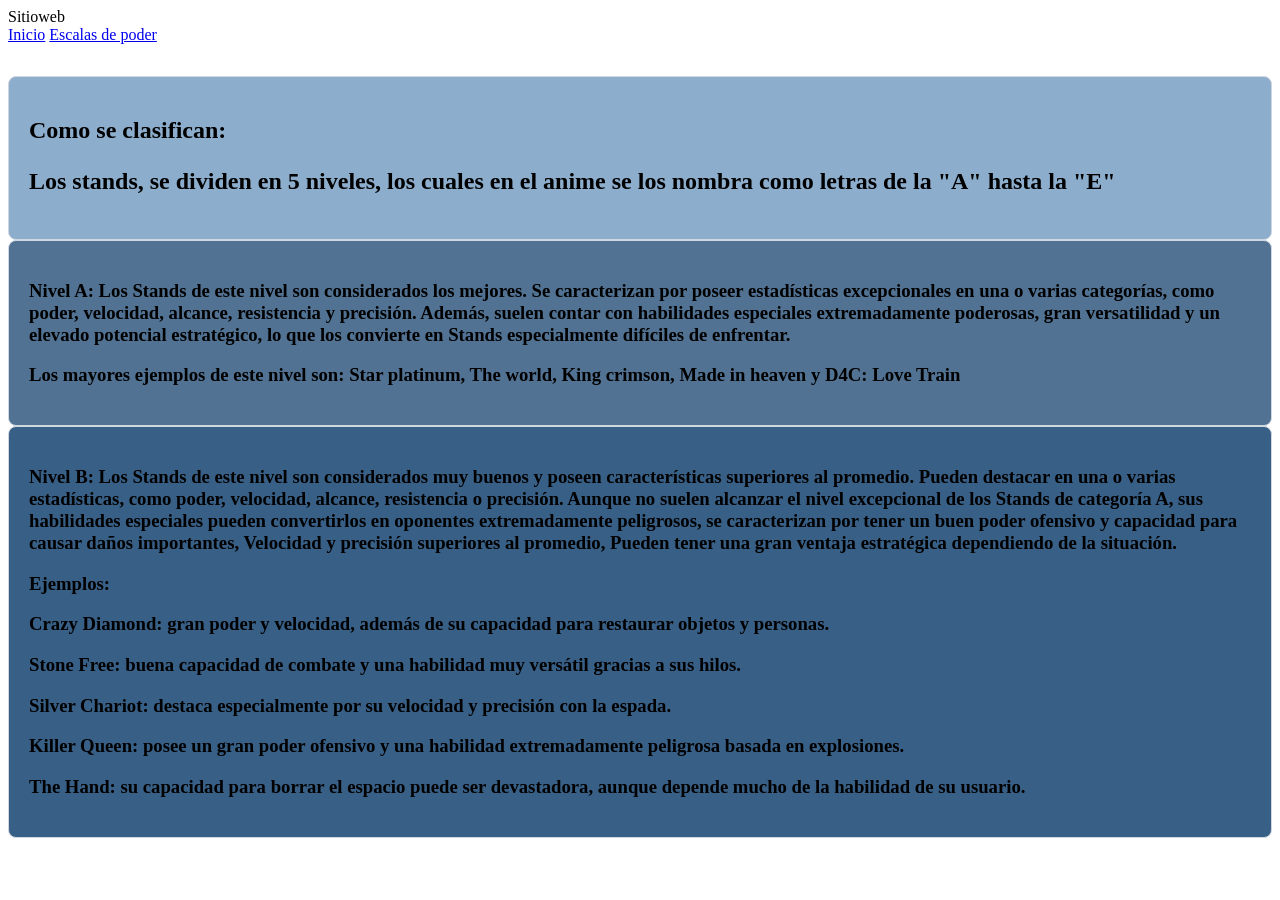
==== clasificaciones.html @ 3e74b8ee "Trabajo.github" ====
<!DOCTYPE html>
<html lang="es">
<head>
    <meta charset="UTF-8">
    <meta name="viewport" content="width=device-width, initial-scale=1.0">
    <link rel="stylesheet" href="estilos.css">
    <title>github practica</title>
</head>
<body class="contenedor">
    <header>
        <div class="logo">Sitioweb</div>
        <nav class="menu">
            <a href="index.html">Inicio</a>
            <a href="escalas.html">Escalas de poder</a>
        </nav>
    </header>
    <section class="contenedor-bloques"></section>
    <article class="bloque1">
        <h1> Como se clasifican: </h1>
        <h1>
            <p>Los stands, se dividen en 5 niveles, los cuales en el anime se los nombra como letras de la "A" hasta la "E"

            </p>
        </h1>
    </article>
    <article class="bloque2">
        <h3>
            <p2> Nivel A: Los Stands de este nivel son considerados los mejores. Se caracterizan por poseer estadísticas excepcionales en una o varias categorías, como poder, velocidad, alcance, resistencia y precisión. Además, suelen contar con habilidades especiales extremadamente poderosas, gran versatilidad y un elevado potencial estratégico, lo que los convierte en Stands especialmente difíciles de enfrentar. 
            </p2>
            <p>Los mayores ejemplos de este nivel son:
                Star platinum, The world, King crimson, Made in heaven y D4C: Love Train
            </p>
        </h3>
    </article>
    <article class="bloque3">
        <h3>
            <p> Nivel B: Los Stands de este nivel son considerados muy buenos y poseen características superiores al promedio. Pueden destacar en una o varias estadísticas, como poder, velocidad, alcance, resistencia o precisión. Aunque no suelen alcanzar el nivel excepcional de los Stands de categoría A, sus habilidades especiales pueden convertirlos en oponentes extremadamente peligrosos,
                se caracterizan por tener un buen poder ofensivo y capacidad para causar daños importantes, Velocidad y precisión superiores al promedio, Pueden tener una gran ventaja estratégica dependiendo de la situación.
            </p>

            <p>Ejemplos: </p>
               <p> Crazy Diamond: gran poder y velocidad, además de su capacidad para restaurar objetos y personas. </p>
               <p> Stone Free: buena capacidad de combate y una habilidad muy versátil gracias a sus hilos. </p>
                <p>Silver Chariot: destaca especialmente por su velocidad y precisión con la espada. </p>
                <p>Killer Queen: posee un gran poder ofensivo y una habilidad extremadamente peligrosa basada en explosiones. </p>
                <p>The Hand: su capacidad para borrar el espacio puede ser devastadora, aunque depende mucho de la habilidad de su usuario.</p>    
        </h3>
    </article>
</body>
</html>
---- estilos.css ----
.contenedor-bloques {
display: flex;
flex-direction: column; /* Apilados verticalmente */
gap: 16px;
padding: 16px;
}
.bloque1 {
background-color: #8dadcc;
border-radius: 8px;
padding: 20px;
border: 1px solid #d0d7de;
}

.bloque2 {
background-color: #517292;
border-radius: 8px;
padding: 20px;
border: 1px solid #d0d7de;
}

.bloque3 {
background-color: #385f86;
border-radius: 8px;
padding: 20px;
border: 1px solid #d0d7de;
}

.bloque4 {
background-color: #1f456b;
border-radius: 8px;
padding: 20px;
border: 1px solid #d0d7de;
}

/* 2. TABLET: Pantallas de 768px o más */
@media (min-width: 768px) {
.contenedor-tarjetas {
flex-direction: row; /* Pasan a fila */
flex-wrap: wrap; /* Permite saltos de línea */
}
.tarjeta {
/* 2 columnas: cada tarjeta ocupa la mitad menos el espacio del gap */
flex: 1 1 calc(50% - 16px);
}
}
/* 3. DESKTOP: Pantallas de 1024px o más */
@media (min-width: 1024px) {
.tarjeta {
/* 3 columnas: las tres se distribuyen equitativamente en una fila */
flex: 1 1 calc(33.333% - 16px);
}
}
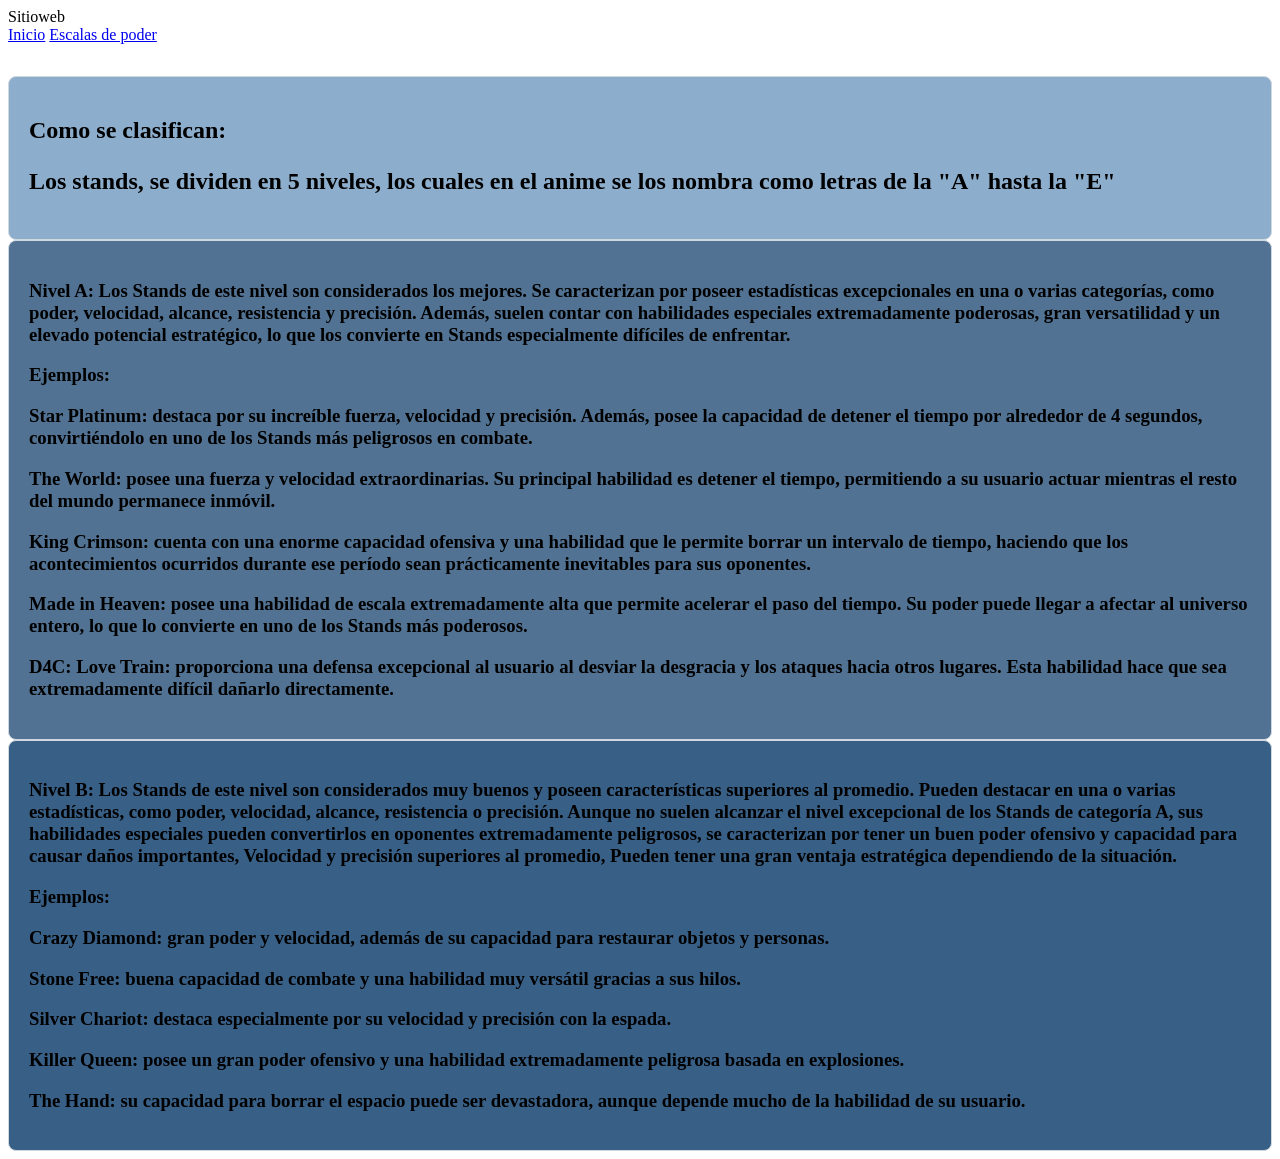
==== commit 9842b278: "Trabajo.github" ====
--- a/clasificaciones.html
+++ b/clasificaciones.html
@@ -23,15 +23,21 @@
             </p>
         </h1>
     </article>
+
     <article class="bloque2">
         <h3>
             <p2> Nivel A: Los Stands de este nivel son considerados los mejores. Se caracterizan por poseer estadísticas excepcionales en una o varias categorías, como poder, velocidad, alcance, resistencia y precisión. Además, suelen contar con habilidades especiales extremadamente poderosas, gran versatilidad y un elevado potencial estratégico, lo que los convierte en Stands especialmente difíciles de enfrentar. 
             </p2>
-            <p>Los mayores ejemplos de este nivel son:
-                Star platinum, The world, King crimson, Made in heaven y D4C: Love Train
-            </p>
+            <p>Ejemplos: </p>
+              <p>Star Platinum: destaca por su increíble fuerza, velocidad y precisión. Además, posee la capacidad de detener el tiempo por alrededor de 4 segundos, convirtiéndolo en uno de los Stands más peligrosos en combate.</p>
+              <p>The World: posee una fuerza y velocidad extraordinarias. Su principal habilidad es detener el tiempo, permitiendo a su usuario actuar mientras el resto del mundo permanece inmóvil.</p>
+              <p>King Crimson: cuenta con una enorme capacidad ofensiva y una habilidad que le permite borrar un intervalo de tiempo, haciendo que los acontecimientos ocurridos durante ese período sean prácticamente inevitables para sus oponentes.</p>
+              <p>Made in Heaven: posee una habilidad de escala extremadamente alta que permite acelerar el paso del tiempo. Su poder puede llegar a afectar al universo entero, lo que lo convierte en uno de los Stands más poderosos.</p>
+              <p>D4C: Love Train: proporciona una defensa excepcional al usuario al desviar la desgracia y los ataques hacia otros lugares. Esta habilidad hace que sea extremadamente difícil dañarlo directamente.</p>
+
         </h3>
     </article>
+
     <article class="bloque3">
         <h3>
             <p> Nivel B: Los Stands de este nivel son considerados muy buenos y poseen características superiores al promedio. Pueden destacar en una o varias estadísticas, como poder, velocidad, alcance, resistencia o precisión. Aunque no suelen alcanzar el nivel excepcional de los Stands de categoría A, sus habilidades especiales pueden convertirlos en oponentes extremadamente peligrosos,
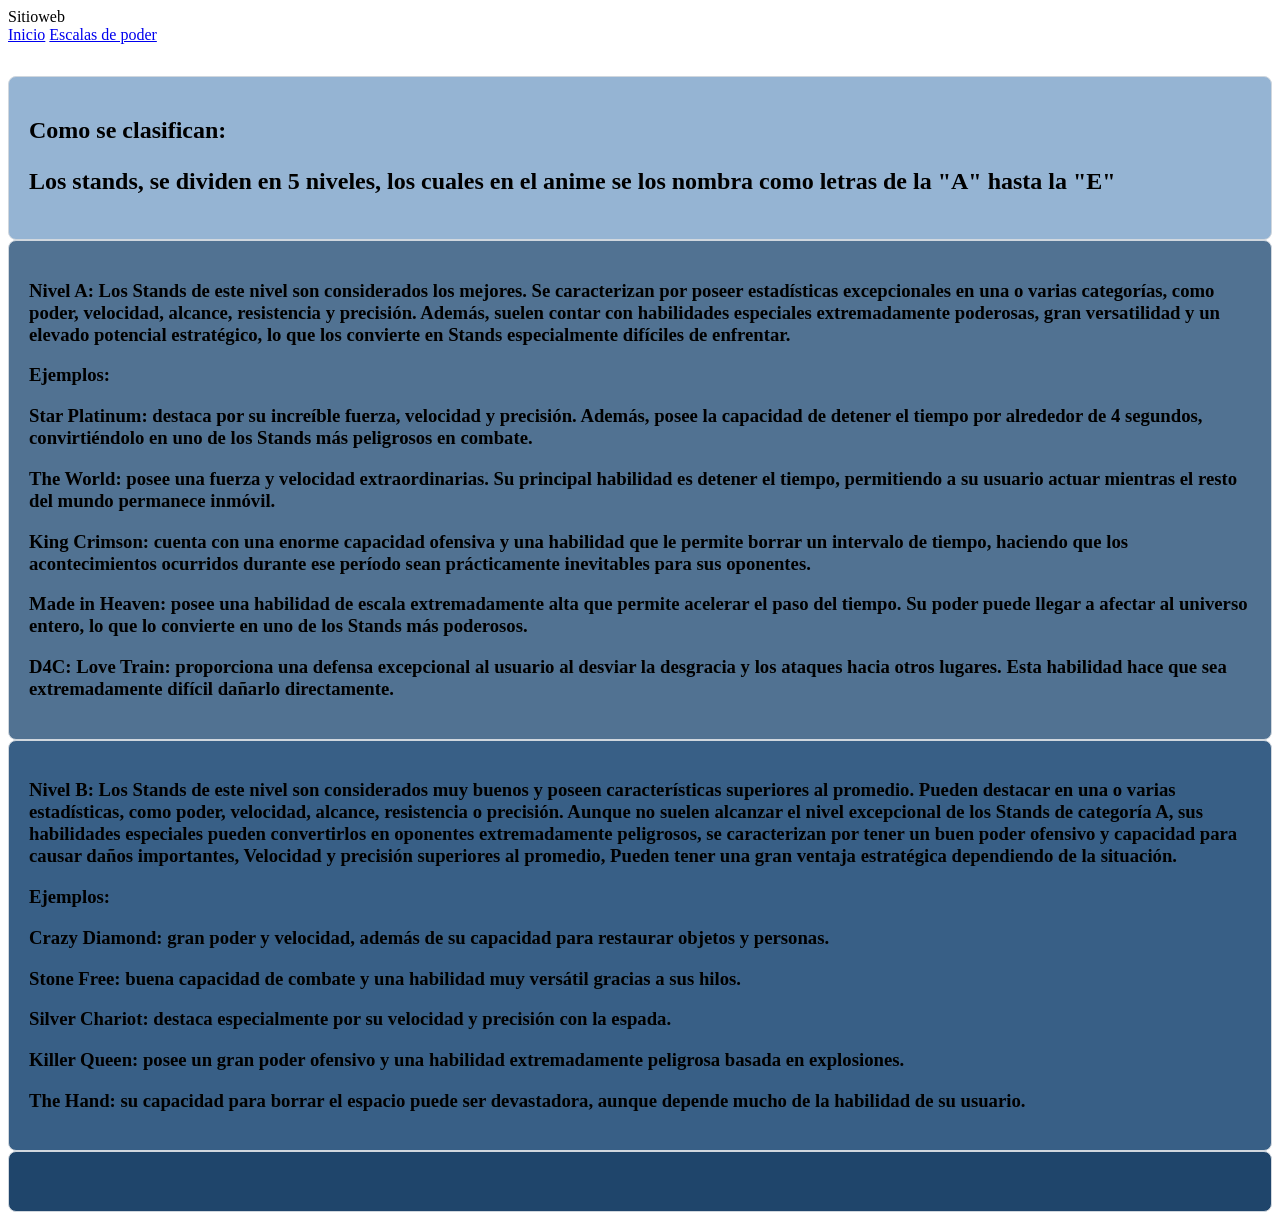
==== commit 400adc2c: "Trabajo.github" ====
--- a/clasificaciones.html
+++ b/clasificaciones.html
@@ -18,16 +18,14 @@
     <article class="bloque1">
         <h1> Como se clasifican: </h1>
         <h1>
-            <p>Los stands, se dividen en 5 niveles, los cuales en el anime se los nombra como letras de la "A" hasta la "E"
-
-            </p>
+            <p>Los stands, se dividen en 5 niveles, los cuales en el anime se los nombra como letras de la "A" hasta la "E" </p>
         </h1>
     </article>
 
     <article class="bloque2">
         <h3>
-            <p2> Nivel A: Los Stands de este nivel son considerados los mejores. Se caracterizan por poseer estadísticas excepcionales en una o varias categorías, como poder, velocidad, alcance, resistencia y precisión. Además, suelen contar con habilidades especiales extremadamente poderosas, gran versatilidad y un elevado potencial estratégico, lo que los convierte en Stands especialmente difíciles de enfrentar. 
-            </p2>
+            <p> Nivel A: Los Stands de este nivel son considerados los mejores. Se caracterizan por poseer estadísticas excepcionales en una o varias categorías, como poder, velocidad, alcance, resistencia y precisión. Además, suelen contar con habilidades especiales extremadamente poderosas, gran versatilidad y un elevado potencial estratégico, lo que los convierte en Stands especialmente difíciles de enfrentar. 
+            </p>
             <p>Ejemplos: </p>
               <p>Star Platinum: destaca por su increíble fuerza, velocidad y precisión. Además, posee la capacidad de detener el tiempo por alrededor de 4 segundos, convirtiéndolo en uno de los Stands más peligrosos en combate.</p>
               <p>The World: posee una fuerza y velocidad extraordinarias. Su principal habilidad es detener el tiempo, permitiendo a su usuario actuar mientras el resto del mundo permanece inmóvil.</p>
@@ -52,5 +50,11 @@
                 <p>The Hand: su capacidad para borrar el espacio puede ser devastadora, aunque depende mucho de la habilidad de su usuario.</p>    
         </h3>
     </article>
+
+    <article class="bloque4">
+        <h3>
+            <p></p>
+        </h3>
+    </article>
 </body>
 </html>
--- a/estilos.css
+++ b/estilos.css
@@ -5,7 +5,7 @@
 padding: 16px;
 }
 .bloque1 {
-background-color: #8dadcc;
+background-color: #95b4d3;
 border-radius: 8px;
 padding: 20px;
 border: 1px solid #d0d7de;
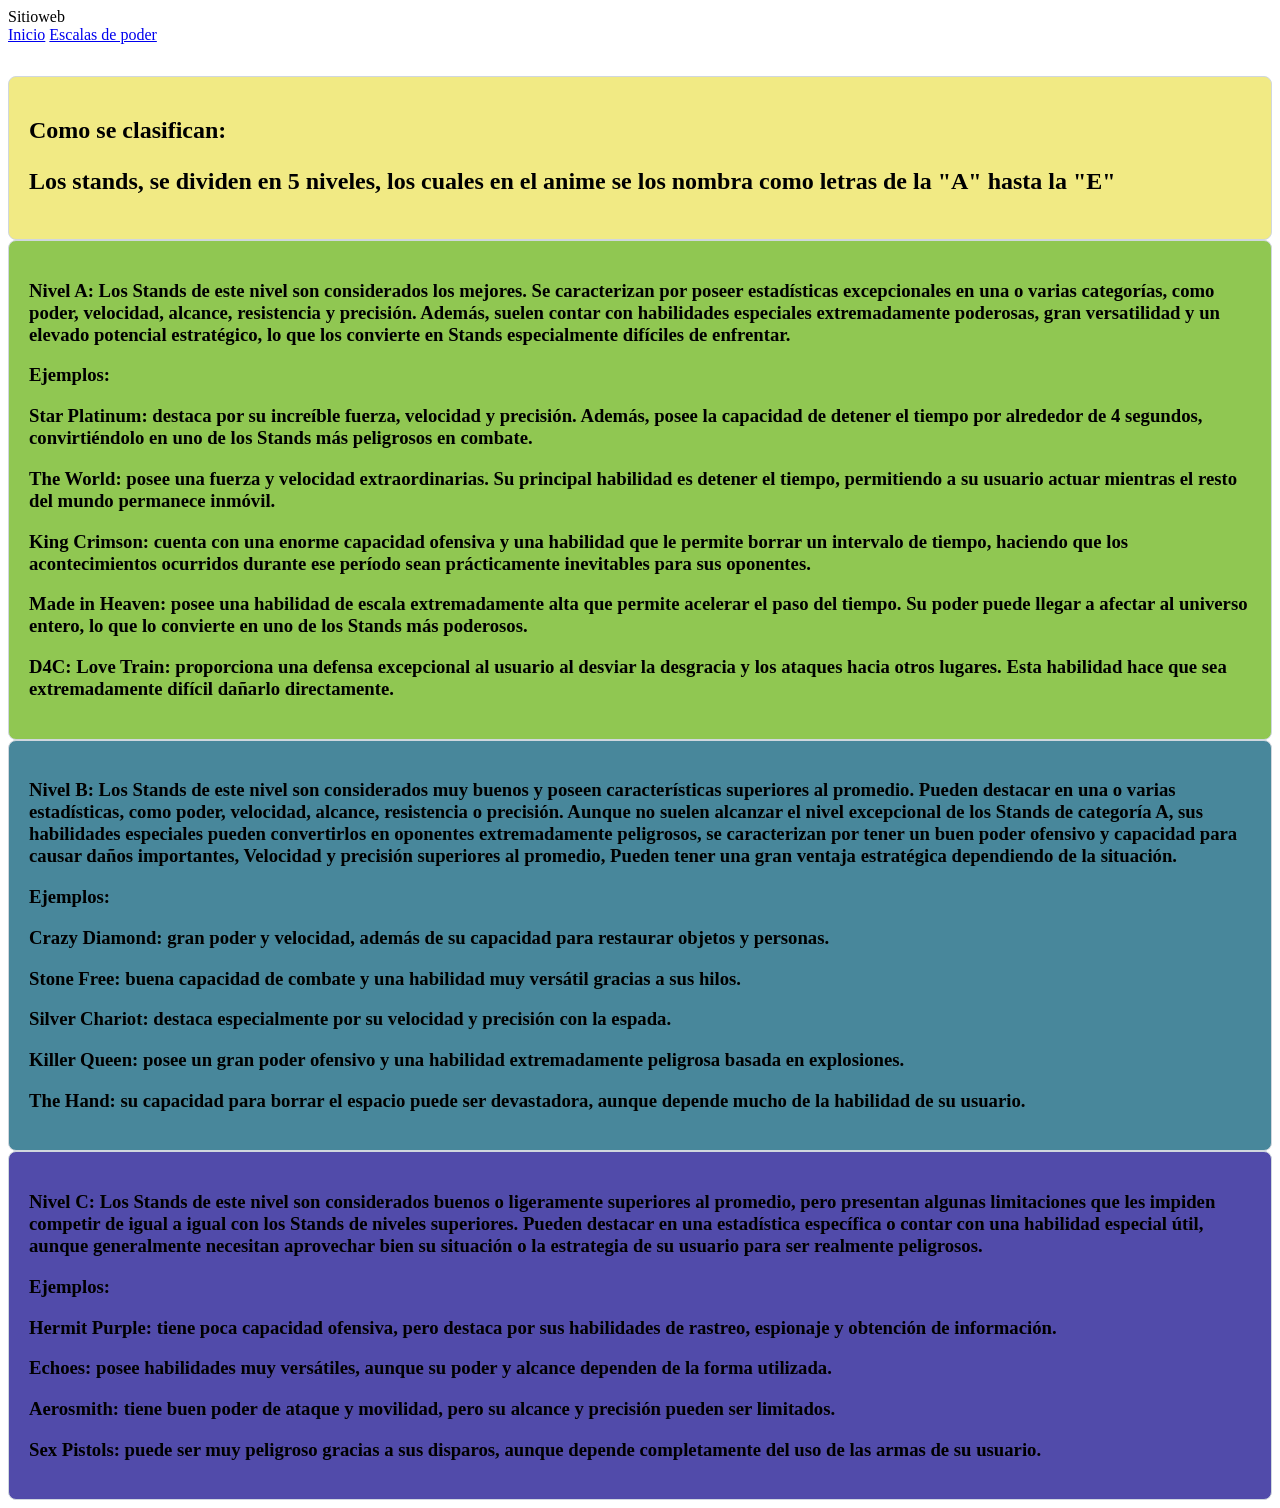
==== commit 179298aa: "Trabajo.github" ====
--- a/clasificaciones.html
+++ b/clasificaciones.html
@@ -53,7 +53,13 @@
 
     <article class="bloque4">
         <h3>
-            <p></p>
+            <p> Nivel C: Los Stands de este nivel son considerados buenos o ligeramente superiores al promedio, pero presentan algunas limitaciones que les impiden competir de igual a igual con los Stands de niveles superiores. Pueden destacar en una estadística específica o contar con una habilidad especial útil, aunque generalmente necesitan aprovechar bien su situación o la estrategia de su usuario para ser realmente peligrosos.</p>
+
+            <p>Ejemplos: </p>
+            <p>Hermit Purple: tiene poca capacidad ofensiva, pero destaca por sus habilidades de rastreo, espionaje y obtención de información.</p>
+            <p>Echoes: posee habilidades muy versátiles, aunque su poder y alcance dependen de la forma utilizada.</p>
+            <p>Aerosmith: tiene buen poder de ataque y movilidad, pero su alcance y precisión pueden ser limitados.</p>
+            <p>Sex Pistols: puede ser muy peligroso gracias a sus disparos, aunque depende completamente del uso de las armas de su usuario.</p>
         </h3>
     </article>
 </body>
--- a/estilos.css
+++ b/estilos.css
@@ -5,28 +5,28 @@
 padding: 16px;
 }
 .bloque1 {
-background-color: #95b4d3;
+background-color: #f1ea84;
 border-radius: 8px;
 padding: 20px;
 border: 1px solid #d0d7de;
 }
 
 .bloque2 {
-background-color: #517292;
+background-color: #90c752;
 border-radius: 8px;
 padding: 20px;
 border: 1px solid #d0d7de;
 }
 
 .bloque3 {
-background-color: #385f86;
+background-color: #48879b;
 border-radius: 8px;
 padding: 20px;
 border: 1px solid #d0d7de;
 }
 
 .bloque4 {
-background-color: #1f456b;
+background-color: #514baa;
 border-radius: 8px;
 padding: 20px;
 border: 1px solid #d0d7de;
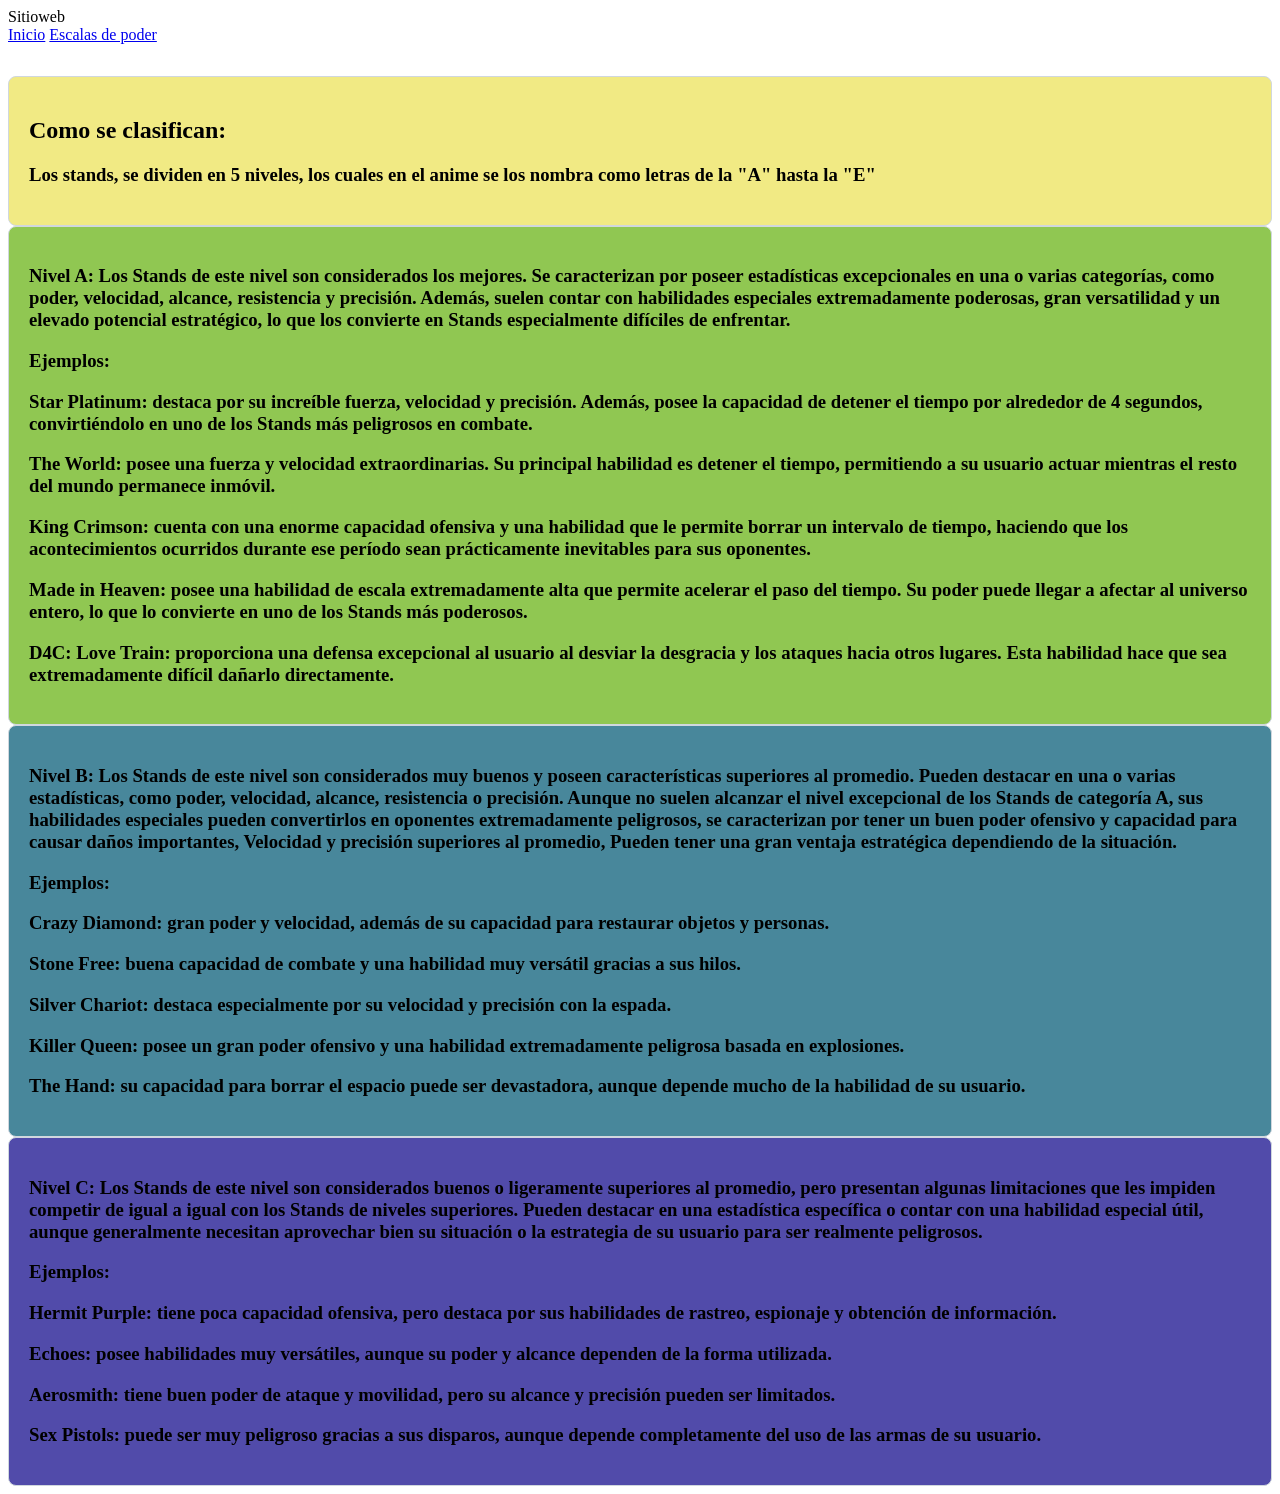
==== commit 5ebe9ed4: "Trabajo.github" ====
--- a/clasificaciones.html
+++ b/clasificaciones.html
@@ -17,9 +17,9 @@
     <section class="contenedor-bloques"></section>
     <article class="bloque1">
         <h1> Como se clasifican: </h1>
-        <h1>
+        <h3>
             <p>Los stands, se dividen en 5 niveles, los cuales en el anime se los nombra como letras de la "A" hasta la "E" </p>
-        </h1>
+        </h3>
     </article>
 
     <article class="bloque2">
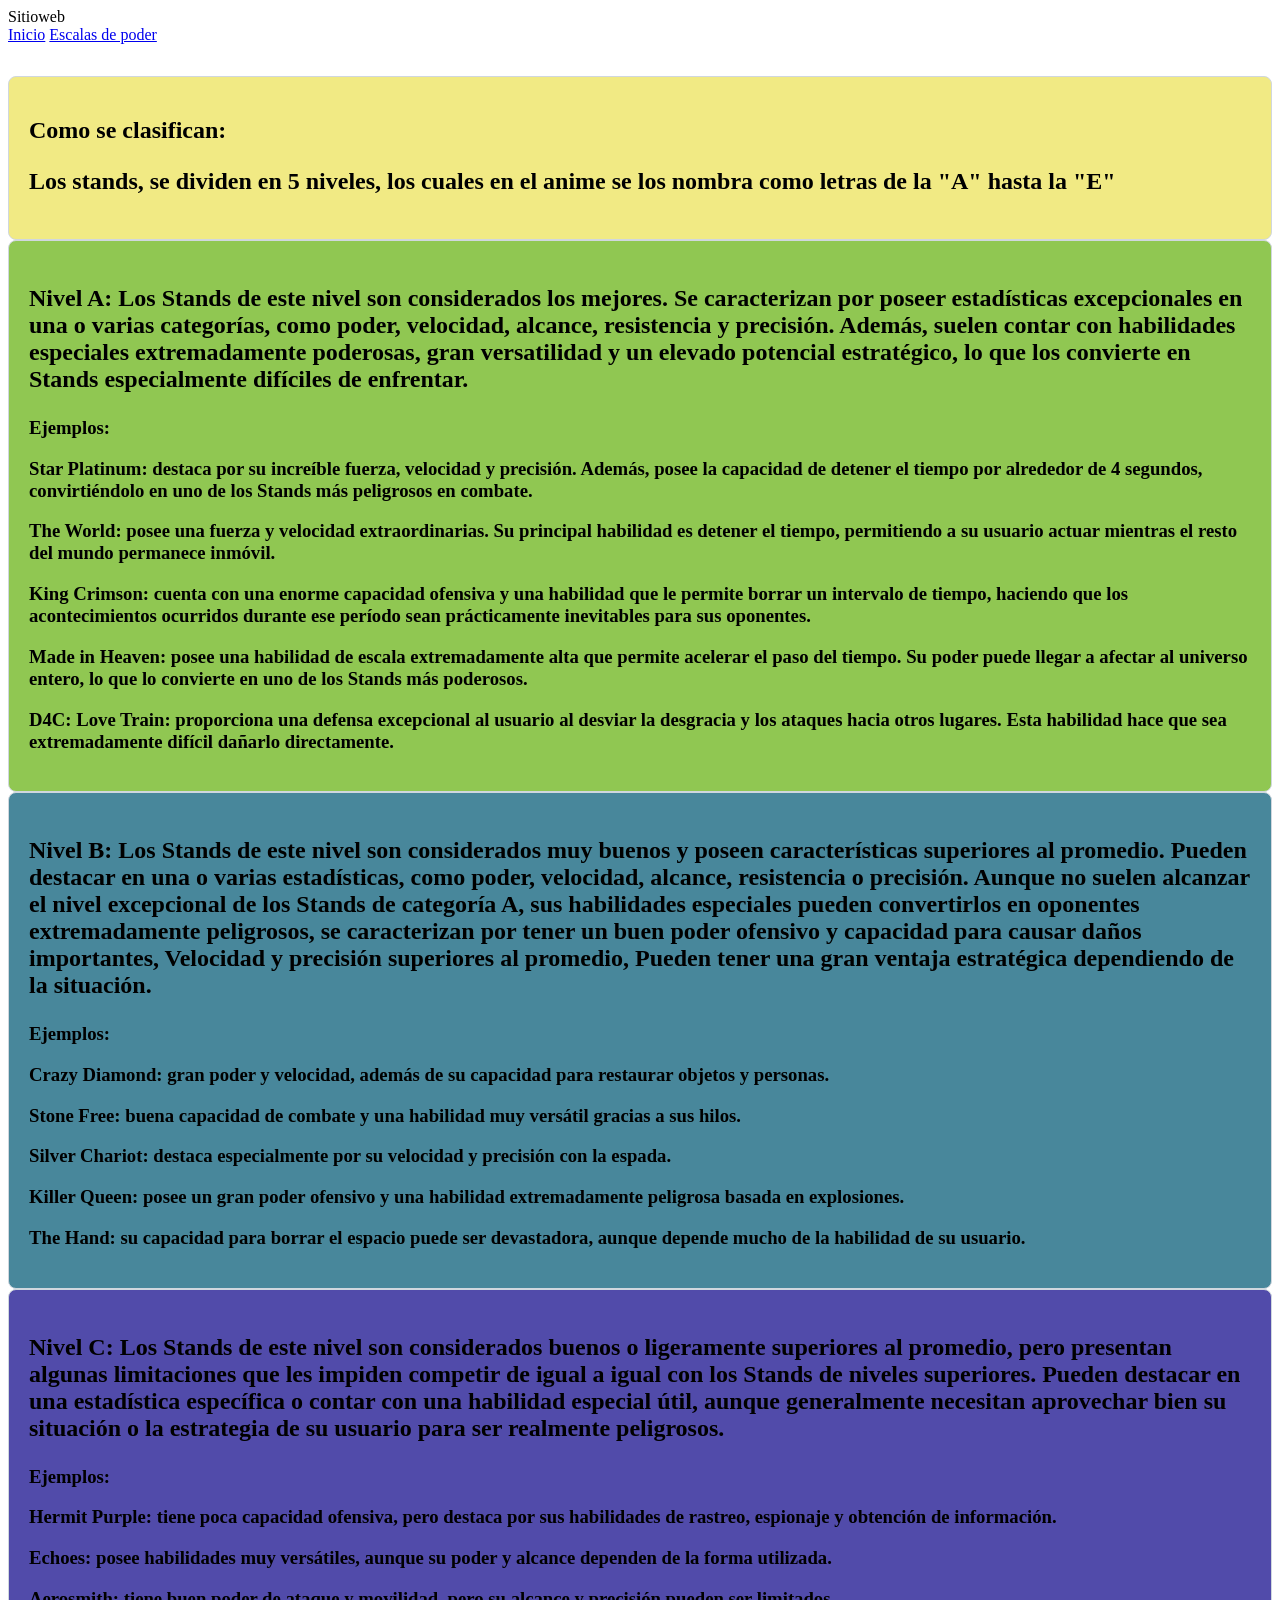
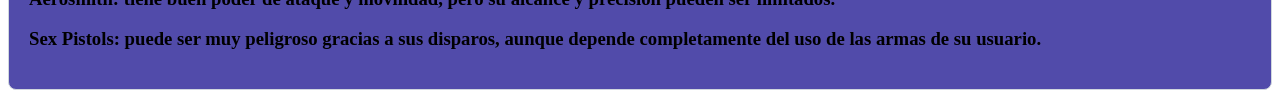
==== commit 285edb9c: "Trabajo.github" ====
--- a/clasificaciones.html
+++ b/clasificaciones.html
@@ -17,15 +17,17 @@
     <section class="contenedor-bloques"></section>
     <article class="bloque1">
         <h1> Como se clasifican: </h1>
-        <h3>
+        <h2>
             <p>Los stands, se dividen en 5 niveles, los cuales en el anime se los nombra como letras de la "A" hasta la "E" </p>
-        </h3>
+        </h2>
     </article>
 
     <article class="bloque2">
-        <h3>
+        <h1>
             <p> Nivel A: Los Stands de este nivel son considerados los mejores. Se caracterizan por poseer estadísticas excepcionales en una o varias categorías, como poder, velocidad, alcance, resistencia y precisión. Además, suelen contar con habilidades especiales extremadamente poderosas, gran versatilidad y un elevado potencial estratégico, lo que los convierte en Stands especialmente difíciles de enfrentar. 
             </p>
+        </h1>
+        <h3>
             <p>Ejemplos: </p>
               <p>Star Platinum: destaca por su increíble fuerza, velocidad y precisión. Además, posee la capacidad de detener el tiempo por alrededor de 4 segundos, convirtiéndolo en uno de los Stands más peligrosos en combate.</p>
               <p>The World: posee una fuerza y velocidad extraordinarias. Su principal habilidad es detener el tiempo, permitiendo a su usuario actuar mientras el resto del mundo permanece inmóvil.</p>
@@ -37,11 +39,12 @@
     </article>
 
     <article class="bloque3">
-        <h3>
+        <h1>
             <p> Nivel B: Los Stands de este nivel son considerados muy buenos y poseen características superiores al promedio. Pueden destacar en una o varias estadísticas, como poder, velocidad, alcance, resistencia o precisión. Aunque no suelen alcanzar el nivel excepcional de los Stands de categoría A, sus habilidades especiales pueden convertirlos en oponentes extremadamente peligrosos,
                 se caracterizan por tener un buen poder ofensivo y capacidad para causar daños importantes, Velocidad y precisión superiores al promedio, Pueden tener una gran ventaja estratégica dependiendo de la situación.
             </p>
-
+        </h1>
+        <h3>    
             <p>Ejemplos: </p>
                <p> Crazy Diamond: gran poder y velocidad, además de su capacidad para restaurar objetos y personas. </p>
                <p> Stone Free: buena capacidad de combate y una habilidad muy versátil gracias a sus hilos. </p>
@@ -52,9 +55,10 @@
     </article>
 
     <article class="bloque4">
+        <h1>
+            <p> Nivel C: Los Stands de este nivel son considerados buenos o ligeramente superiores al promedio, pero presentan algunas limitaciones que les impiden competir de igual a igual con los Stands de niveles superiores. Pueden destacar en una estadística específica o contar con una habilidad especial útil, aunque generalmente necesitan aprovechar bien su situación o la estrategia de su usuario para ser realmente peligrosos.</p>
+        </h1>    
         <h3>
-            <p> Nivel C: Los Stands de este nivel son considerados buenos o ligeramente superiores al promedio, pero presentan algunas limitaciones que les impiden competir de igual a igual con los Stands de niveles superiores. Pueden destacar en una estadística específica o contar con una habilidad especial útil, aunque generalmente necesitan aprovechar bien su situación o la estrategia de su usuario para ser realmente peligrosos.</p>
-
             <p>Ejemplos: </p>
             <p>Hermit Purple: tiene poca capacidad ofensiva, pero destaca por sus habilidades de rastreo, espionaje y obtención de información.</p>
             <p>Echoes: posee habilidades muy versátiles, aunque su poder y alcance dependen de la forma utilizada.</p>
